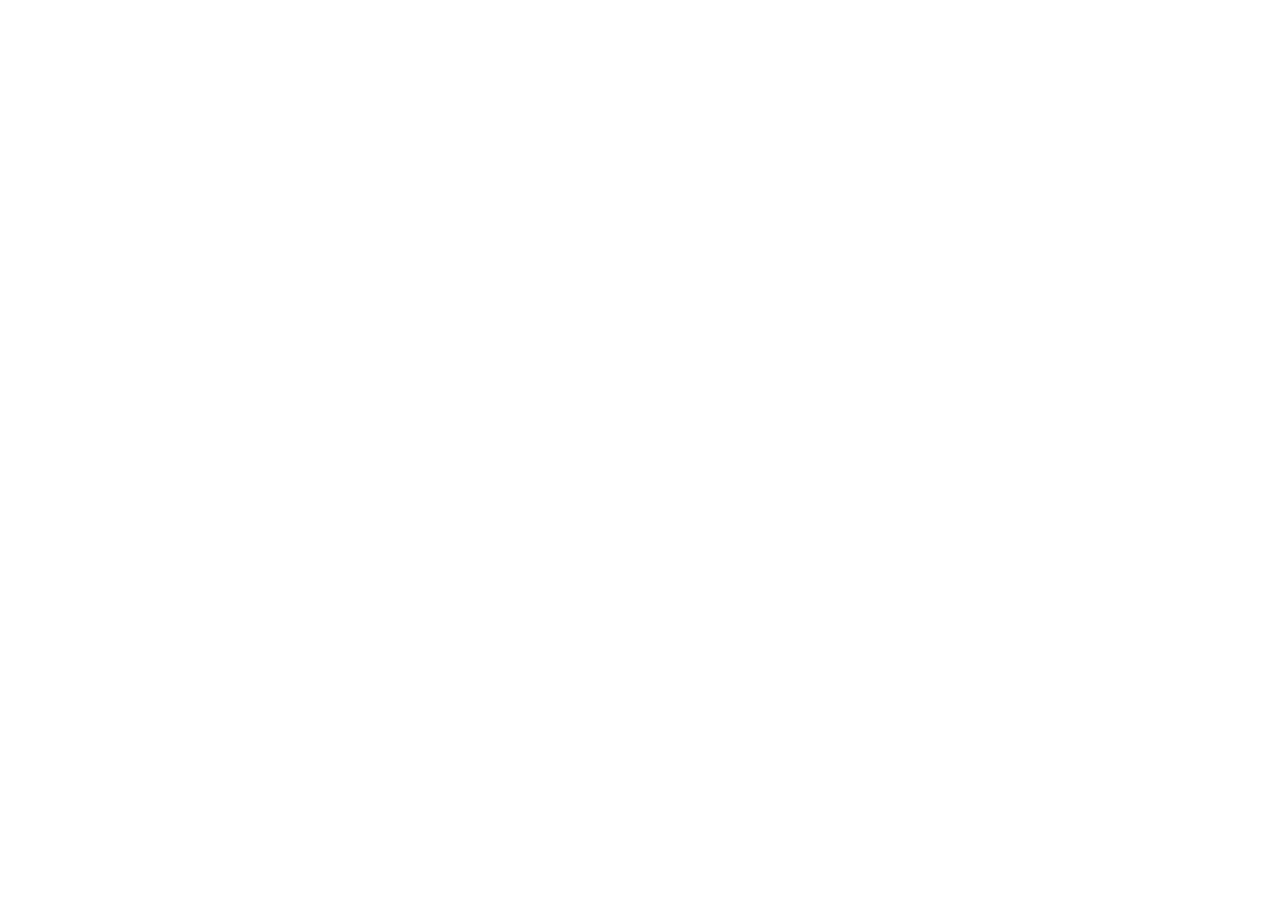
==== frontend/index.html @ 04a079ed "add basic file structure" ====
<!DOCTYPE html>
<html lang="en">
<head>
    <meta charset="UTF-8">
    <meta name="viewport" content="width=device-width, initial-scale=1.0">
    <title>PulseTag</title>
    <link rel="stylesheet" href="style.css">
</head>
<body>

    <!-- screens will go here in the next steps -->

    <script src="script.js"></script>
</body>
</html>
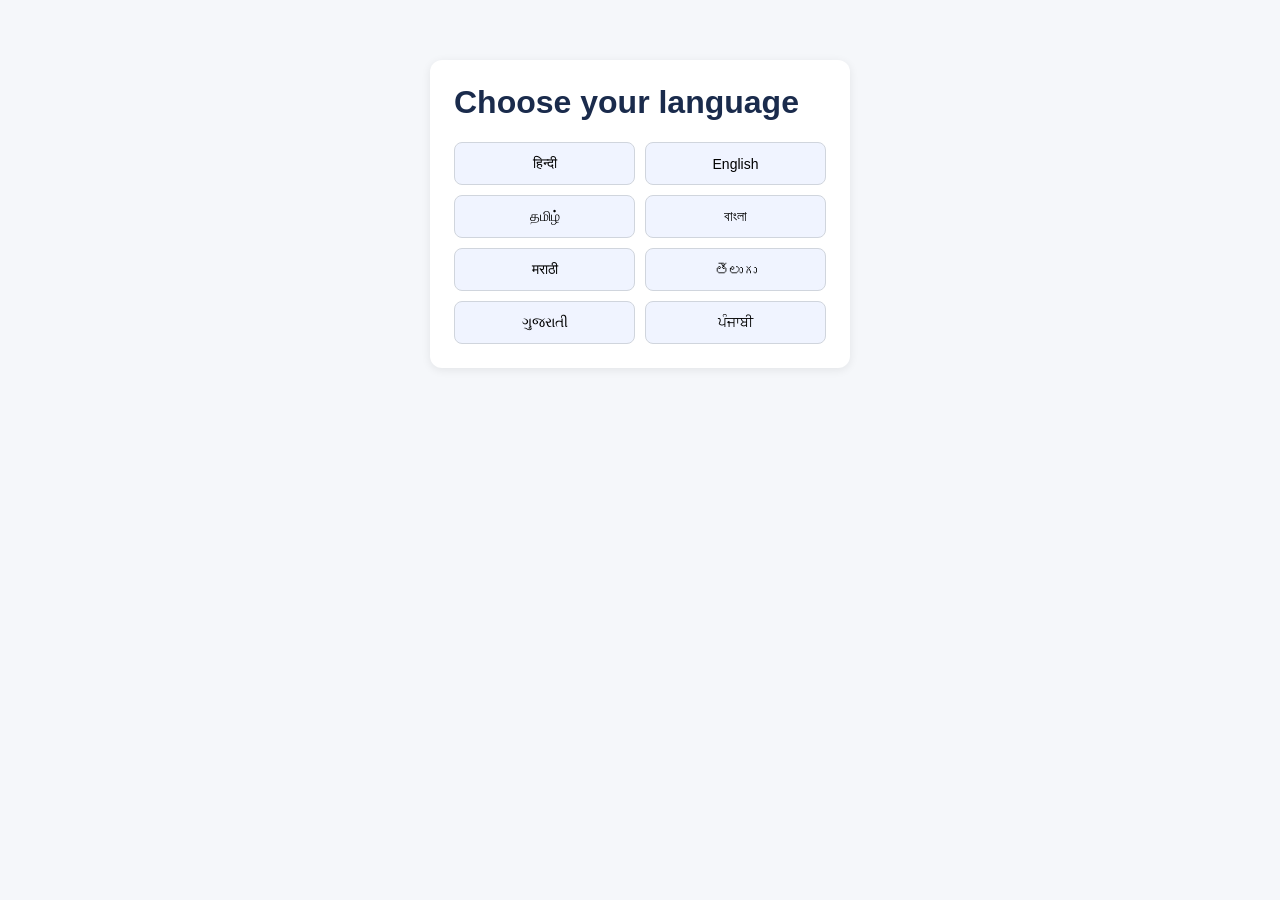
==== commit 9b3f8848: "basic structure ready" ====
--- a/frontend/index.html
+++ b/frontend/index.html
@@ -8,8 +8,73 @@
 </head>
 <body>
 
-    <!-- screens will go here in the next steps -->
+    <!-- Screen 1: Language Selection -->
+    <div id="language-screen" class="screen">
+        <h1 data-i18n="chooseLanguage">Choose your language</h1>
+        <div class="lang-buttons">
+            <button class="lang-btn" data-lang="hi">हिन्दी</button>
+            <button class="lang-btn" data-lang="en">English</button>
+            <button class="lang-btn" data-lang="ta">தமிழ்</button>
+            <button class="lang-btn" data-lang="bn">বাংলা</button>
+            <button class="lang-btn" data-lang="mr">मराठी</button>
+            <button class="lang-btn" data-lang="te">తెలుగు</button>
+            <button class="lang-btn" data-lang="gu">ગુજરાતી</button>
+            <button class="lang-btn" data-lang="pa">ਪੰਜਾਬੀ</button>
+        </div>
+    </div>
 
+    <!-- Screen 2: Onboarding (Aadhaar + OTP) -->
+    <div id="onboarding-screen" class="screen hidden">
+        <h1>PulseTag</h1>
+        <p data-i18n="onboardingIntro">Don't have an ABHA ID? Let's create one.</p>
+
+        <label for="aadhaar-input" data-i18n="aadhaarLabel">Aadhaar Number</label>
+        <input type="text" id="aadhaar-input" data-i18n-placeholder="aadhaarPlaceholder" placeholder="Enter Aadhaar number">
+
+        <button id="send-otp-btn" data-i18n="sendOtpBtn">Send OTP</button>
+
+        <div id="otp-section" class="hidden">
+            <label for="otp-input" data-i18n="otpLabel">Enter OTP</label>
+            <input type="text" id="otp-input" data-i18n-placeholder="otpPlaceholder" placeholder="Enter OTP">
+            <button id="verify-otp-btn" data-i18n="verifyBtn">Verify</button>
+        </div>
+
+        <p id="otp-success-msg" class="hidden success-text" data-i18n="otpSuccessMsg">ABHA ID created</p>
+    </div>
+
+    <!-- Screen 3: Profile Form -->
+    <div id="profile-form" class="screen hidden">
+        <h1 data-i18n="profileTitle">Emergency Profile</h1>
+
+        <label for="name-input" data-i18n="nameLabel">Name</label>
+        <input type="text" id="name-input" data-i18n-placeholder="namePlaceholder" placeholder="Full name">
+
+        <label for="blood-group-input" data-i18n="bloodGroupLabel">Blood Group</label>
+        <select id="blood-group-input">
+            <option value="" data-i18n="bloodGroupPlaceholder">Select blood group</option>
+            <option value="A+">A+</option>
+            <option value="A-">A-</option>
+            <option value="B+">B+</option>
+            <option value="B-">B-</option>
+            <option value="O+">O+</option>
+            <option value="O-">O-</option>
+            <option value="AB+">AB+</option>
+            <option value="AB-">AB-</option>
+        </select>
+
+        <label for="allergies-input" data-i18n="allergiesLabel">Allergies</label>
+        <input type="text" id="allergies-input" data-i18n-placeholder="allergiesPlaceholder" placeholder="e.g. Penicillin, Peanuts">
+
+        <label for="conditions-input" data-i18n="conditionsLabel">Conditions</label>
+        <input type="text" id="conditions-input" data-i18n-placeholder="conditionsPlaceholder" placeholder="e.g. Diabetes">
+
+        <label for="medications-input" data-i18n="medicationsLabel">Medications</label>
+        <input type="text" id="medications-input" data-i18n-placeholder="medicationsPlaceholder" placeholder="e.g. Metformin 500mg">
+
+        <button id="save-profile-btn" data-i18n="saveBtn">Save</button>
+    </div>
+
+    <script src="translations.js"></script>
     <script src="script.js"></script>
 </body>
 </html>
--- a/frontend/style.css
+++ b/frontend/style.css
@@ -0,0 +1,94 @@
+* {
+    box-sizing: border-box;
+    font-family: Arial, sans-serif;
+}
+
+body {
+    margin: 0;
+    padding: 20px;
+    background: #f5f7fa;
+    display: flex;
+    justify-content: center;
+}
+
+.screen {
+    background: #ffffff;
+    max-width: 420px;
+    width: 100%;
+    padding: 24px;
+    border-radius: 12px;
+    box-shadow: 0 2px 10px rgba(0,0,0,0.08);
+    margin-top: 40px;
+}
+
+.hidden {
+    display: none;
+}
+
+h1 {
+    margin-top: 0;
+    color: #1a2b4c;
+}
+
+.lang-buttons {
+    display: grid;
+    grid-template-columns: 1fr 1fr;
+    gap: 10px;
+    margin-top: 16px;
+}
+
+.lang-btn {
+    padding: 12px;
+    border: 1px solid #d0d5dd;
+    border-radius: 8px;
+    background: #f0f4ff;
+    cursor: pointer;
+    font-size: 14px;
+}
+
+.lang-btn:hover {
+    background: #dce6ff;
+}
+
+label {
+    display: block;
+    margin-top: 14px;
+    margin-bottom: 6px;
+    font-weight: bold;
+    font-size: 14px;
+    color: #333;
+}
+
+input, select {
+    width: 100%;
+    padding: 10px;
+    border: 1px solid #d0d5dd;
+    border-radius: 8px;
+    font-size: 14px;
+}
+
+button#send-otp-btn,
+button#verify-otp-btn,
+button#save-profile-btn {
+    margin-top: 20px;
+    width: 100%;
+    padding: 12px;
+    background: #2563eb;
+    color: white;
+    border: none;
+    border-radius: 8px;
+    font-size: 15px;
+    cursor: pointer;
+}
+
+button#send-otp-btn:hover,
+button#verify-otp-btn:hover,
+button#save-profile-btn:hover {
+    background: #1d4ed8;
+}
+
+.success-text {
+    color: #16a34a;
+    font-weight: bold;
+    margin-top: 16px;
+}
